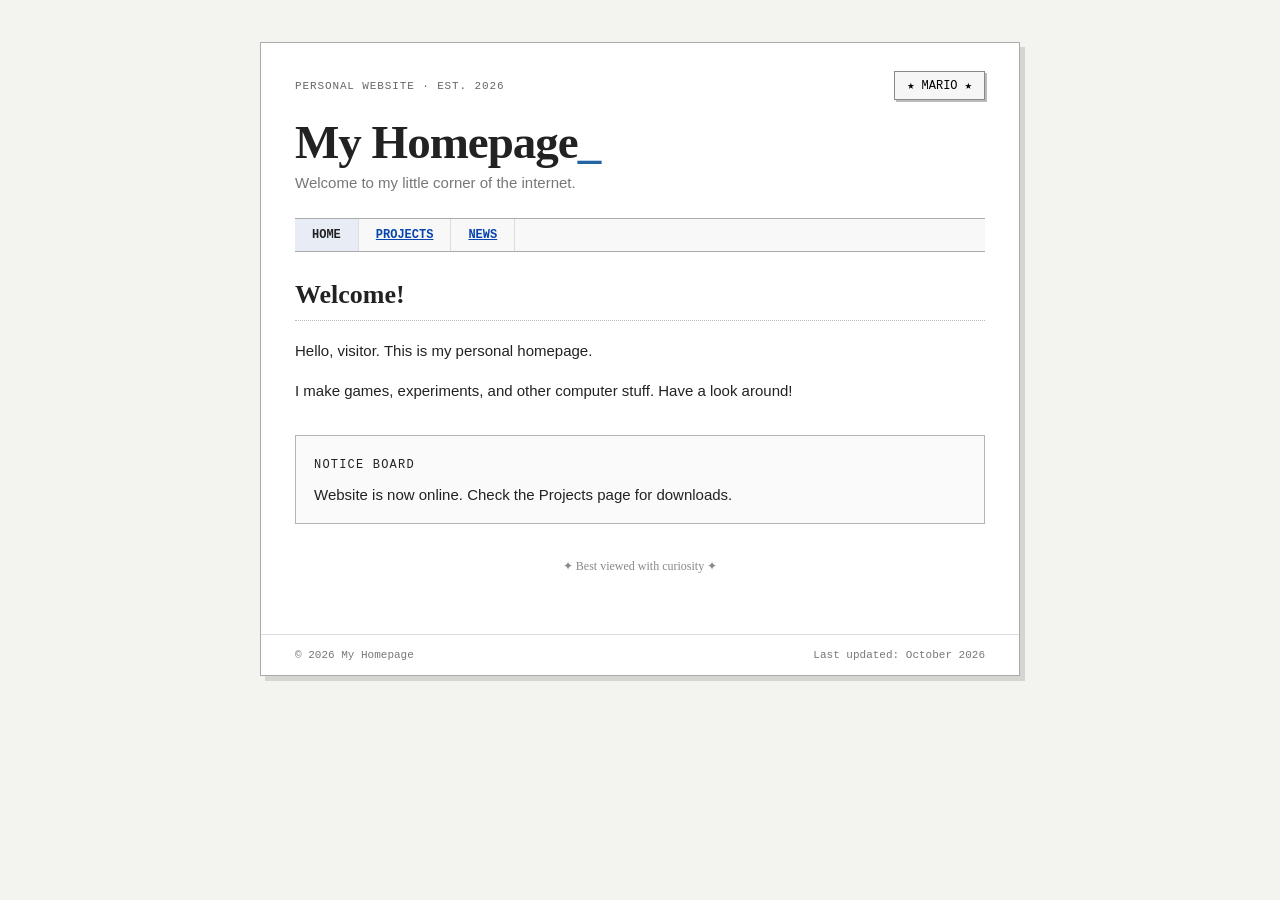
==== index.html @ 9f085ca4 "Add files via upload" ====
<!doctype html><html lang="en"><head><meta charset="utf-8"><meta name="viewport" content="width=device-width,initial-scale=1"><title>My Homepage</title><link rel="stylesheet" href="style.css"></head><body><div class="wrap"><header><div class="top"><span class="tiny">PERSONAL WEBSITE · EST. 2026</span><button id="marioBtn" type="button">★ MARIO ★</button></div><h1>My Homepage<span class="cursor">_</span></h1><p class="sub">Welcome to my little corner of the internet.</p><nav><a href="#home" data-page="home">HOME</a><a href="#projects" data-page="projects">PROJECTS</a><a href="#news" data-page="news">NEWS</a></nav></header><main><section id="home" class="page"><h2>Welcome!</h2><p>Hello, visitor. This is my personal homepage.</p><p>I make games, experiments, and other computer stuff. Have a look around!</p><div class="notice"><b>NOTICE BOARD</b><p>Website is now online. Check the Projects page for downloads.</p></div><p class="old">✦ Best viewed with curiosity ✦</p></section><section id="projects" class="page" hidden><h2>Projects</h2><p class="muted">A small collection of things I've made.</p><article class="project"><div class="project-head"><strong>ABDUCTED — Demo</strong><span class="tag">GAME</span></div><p>A retro-style first-person shooter project.</p><a class="download" href="downloads/abducted-demo.zip" download>↓ Download ZIP</a></article><article class="project"><div class="project-head"><strong>New project</strong><span class="tag">COMING SOON</span></div><p>More projects will be added here.</p></article><p class="hint">To publish your ZIP, place <code>abducted-demo.zip</code> in the <code>downloads</code> folder. Edit this page to add more projects.</p></section><section id="news" class="page" hidden><h2>News</h2><div class="entry"><time>2026.10.08</time><strong>Website launched!</strong><p>Welcome to the new homepage. More updates coming soon.</p></div><div class="entry"><time>2026.10.08</time><strong>Projects page</strong><p>The downloads section is ready.</p></div></section></main><footer><span>© 2026 My Homepage</span><span>Last updated: October 2026</span></footer></div><div id="marioOverlay" class="overlay" hidden><div class="fire-scene"><div class="flames" aria-hidden="true"><i></i><i></i><i></i><i></i><i></i><i></i><i></i></div><div class="mario-text">MARIO</div><div class="embers" aria-hidden="true"></div></div><button id="closeMario" class="close" aria-label="Close animation">✕ CLOSE</button></div><script src="script.js"></script></body></html>
---- style.css ----
:root{color-scheme:light}*{box-sizing:border-box}body{margin:0;background:#f3f3f0;color:#222;font:15px/1.65 Arial,Helvetica,sans-serif}.wrap{width:min(760px,calc(100% - 28px));margin:42px auto;background:#fff;border:1px solid #aaa;box-shadow:5px 5px 0 #d5d5d2}.top{display:flex;justify-content:space-between;align-items:center;gap:12px}.tiny{font:11px 'Courier New',monospace;color:#666;letter-spacing:.08em}header{padding:28px 34px 0}h1{font:normal bold clamp(32px,6vw,47px) Georgia,'Times New Roman',serif;margin:15px 0 0;letter-spacing:-1px}.cursor{color:#2364a5;animation:blink 1s steps(2) infinite}.sub{margin:2px 0 22px;color:#777}nav{display:flex;gap:0;border-top:1px solid #aaa;border-bottom:1px solid #aaa;background:#f8f8f8}nav a{padding:9px 17px;color:#0645ad;text-decoration:underline;font:bold 12px 'Courier New',monospace;border-right:1px solid #ddd}nav a.active{background:#e8edf5;color:#222;text-decoration:none}nav a:hover{background:#e6e6e6}main{min-height:325px;padding:28px 34px 45px}h2{font:normal bold 26px Georgia,serif;margin:0 0 18px;border-bottom:1px dotted #bbb;padding-bottom:10px}p{margin:0 0 15px}.notice{border:1px solid #b5b5b5;background:#fafafa;padding:15px 18px;margin-top:32px}.notice b{font:12px 'Courier New',monospace;letter-spacing:.1em}.notice p{margin:7px 0 0}.old{text-align:center;color:#888;font:12px Georgia,serif;margin-top:35px}.muted,.hint{color:#777}.project{border:1px solid #d1d1d1;padding:17px 19px;margin:16px 0;background:#fdfdfd}.project-head{display:flex;align-items:center;gap:12px;justify-content:space-between}.tag{font:10px 'Courier New',monospace;border:1px solid #ccc;padding:2px 6px;color:#666}.project p{margin:9px 0 13px}.download{color:#0645ad;font-weight:bold}.hint{font-size:12px;margin-top:22px}.entry{padding:0 0 19px;margin-bottom:19px;border-bottom:1px dotted #bbb}.entry time{display:block;color:#888;font:12px 'Courier New',monospace}.entry strong{display:block;margin:4px 0}.entry p{margin:0}footer{display:flex;justify-content:space-between;gap:12px;padding:14px 34px;border-top:1px solid #ddd;color:#777;font:11px 'Courier New',monospace}button{cursor:pointer}#marioBtn{background:#f6f6f6;border:1px solid #888;padding:6px 12px;box-shadow:2px 2px 0 #bbb;font:12px 'Courier New',monospace}#marioBtn:hover{background:#fff0d4}#marioBtn:active{box-shadow:none;transform:translate(2px,2px)}.overlay{position:fixed;inset:0;z-index:10;background:rgba(8,7,7,.96);display:grid;place-items:center;overflow:hidden}.overlay[hidden],.page[hidden]{display:none}.fire-scene{position:relative;isolation:isolate}.mario-text{position:relative;z-index:2;color:#ffce37;font:bold clamp(66px,16vw,185px)/1 Impact,'Arial Black',sans-serif;letter-spacing:.04em;text-shadow:0 2px 0 #ff7a00,0 6px 0 #bc2400,0 10px 20px #fa2600,0 0 45px #f70;animation:burnText .15s infinite alternate}.flames{position:absolute;inset:-90px -20px -10px;z-index:1;filter:blur(7px)}.flames i{position:absolute;bottom:0;width:20%;height:110%;background:linear-gradient(to top,#f40 0%,#ff8c00 34%,#fff45d 60%,transparent 95%);border-radius:45% 45% 25% 25%;transform-origin:bottom;mix-blend-mode:screen;animation:flame .7s ease-in-out infinite alternate}.flames i:nth-child(1){left:0;animation-delay:-.3s;height:90%}.flames i:nth-child(2){left:14%;animation-delay:-.1s;height:120%}.flames i:nth-child(3){left:29%;animation-delay:-.5s;height:95%}.flames i:nth-child(4){left:44%;animation-delay:-.2s;height:125%}.flames i:nth-child(5){left:59%;animation-delay:-.6s;height:100%}.flames i:nth-child(6){left:73%;animation-delay:-.4s;height:120%}.flames i:nth-child(7){left:86%;animation-delay:-.7s;height:90%}.close{position:absolute;top:25px;right:25px;border:1px solid #777;background:#161616;color:#fff;padding:10px 15px;font:13px 'Courier New',monospace}.close:hover{background:#333}@keyframes flame{0%{transform:scaleX(.8) rotate(-9deg) scaleY(.8);opacity:.65}100%{transform:scaleX(1.2) rotate(10deg) scaleY(1.12);opacity:1}}@keyframes burnText{from{filter:brightness(1)}to{filter:brightness(1.35)}}@keyframes blink{50%{opacity:0}}@media(max-width:520px){.wrap{margin:14px auto}header{padding:20px 18px 0}main{padding:25px 18px 35px}footer{padding:13px 18px;flex-direction:column;gap:3px}nav a{padding:9px 12px}.tiny{font-size:9px}}@media(prefers-reduced-motion:reduce){.flames i,.mario-text,.cursor{animation:none}}
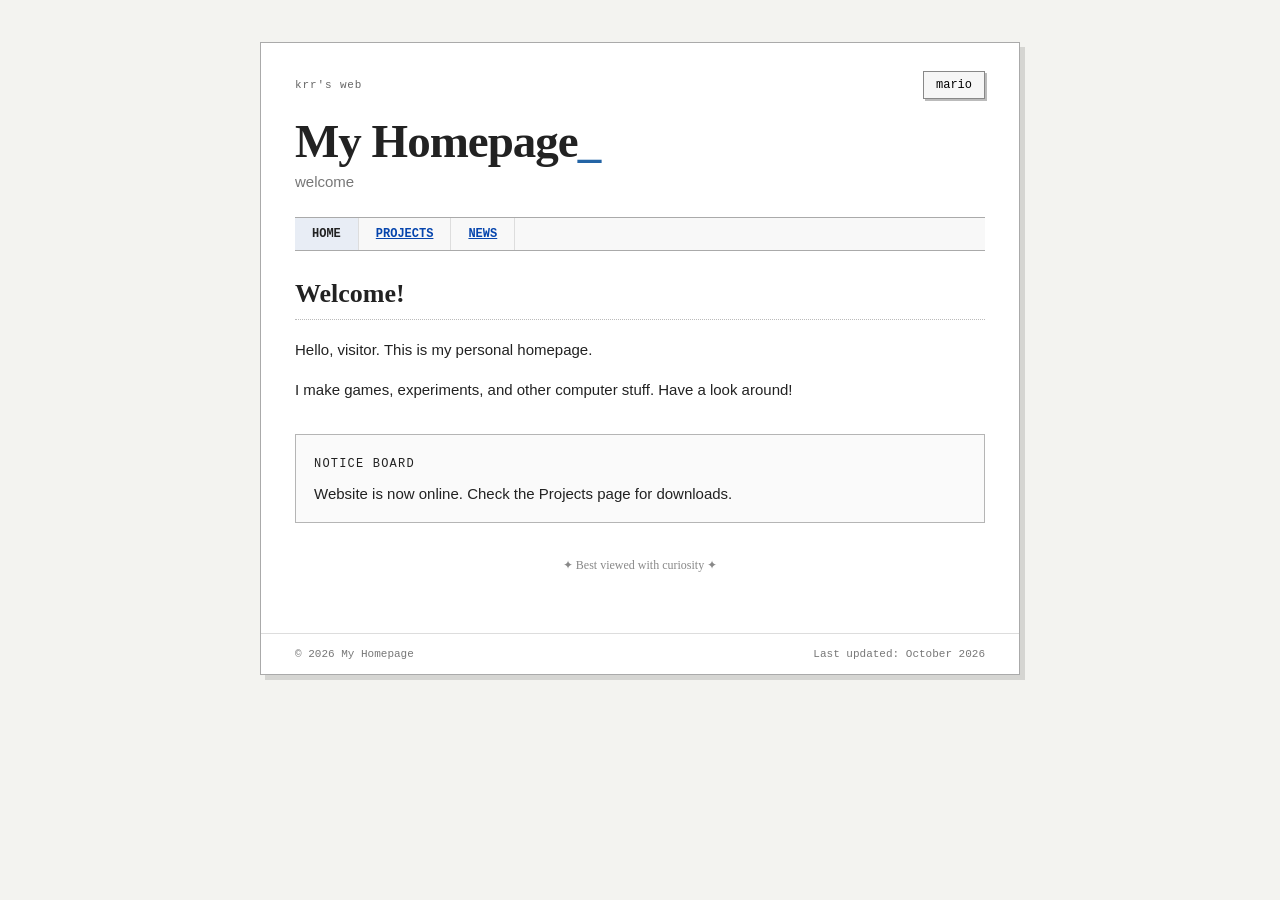
==== commit 777a9372: "Update index.html" ====
--- a/index.html
+++ b/index.html
@@ -1 +1 @@
-<!doctype html><html lang="en"><head><meta charset="utf-8"><meta name="viewport" content="width=device-width,initial-scale=1"><title>My Homepage</title><link rel="stylesheet" href="style.css"></head><body><div class="wrap"><header><div class="top"><span class="tiny">PERSONAL WEBSITE · EST. 2026</span><button id="marioBtn" type="button">★ MARIO ★</button></div><h1>My Homepage<span class="cursor">_</span></h1><p class="sub">Welcome to my little corner of the internet.</p><nav><a href="#home" data-page="home">HOME</a><a href="#projects" data-page="projects">PROJECTS</a><a href="#news" data-page="news">NEWS</a></nav></header><main><section id="home" class="page"><h2>Welcome!</h2><p>Hello, visitor. This is my personal homepage.</p><p>I make games, experiments, and other computer stuff. Have a look around!</p><div class="notice"><b>NOTICE BOARD</b><p>Website is now online. Check the Projects page for downloads.</p></div><p class="old">✦ Best viewed with curiosity ✦</p></section><section id="projects" class="page" hidden><h2>Projects</h2><p class="muted">A small collection of things I've made.</p><article class="project"><div class="project-head"><strong>ABDUCTED — Demo</strong><span class="tag">GAME</span></div><p>A retro-style first-person shooter project.</p><a class="download" href="downloads/abducted-demo.zip" download>↓ Download ZIP</a></article><article class="project"><div class="project-head"><strong>New project</strong><span class="tag">COMING SOON</span></div><p>More projects will be added here.</p></article><p class="hint">To publish your ZIP, place <code>abducted-demo.zip</code> in the <code>downloads</code> folder. Edit this page to add more projects.</p></section><section id="news" class="page" hidden><h2>News</h2><div class="entry"><time>2026.10.08</time><strong>Website launched!</strong><p>Welcome to the new homepage. More updates coming soon.</p></div><div class="entry"><time>2026.10.08</time><strong>Projects page</strong><p>The downloads section is ready.</p></div></section></main><footer><span>© 2026 My Homepage</span><span>Last updated: October 2026</span></footer></div><div id="marioOverlay" class="overlay" hidden><div class="fire-scene"><div class="flames" aria-hidden="true"><i></i><i></i><i></i><i></i><i></i><i></i><i></i></div><div class="mario-text">MARIO</div><div class="embers" aria-hidden="true"></div></div><button id="closeMario" class="close" aria-label="Close animation">✕ CLOSE</button></div><script src="script.js"></script></body></html>
+<!doctype html><html lang="en"><head><meta charset="utf-8"><meta name="viewport" content="width=device-width,initial-scale=1"><title>My Homepage</title><link rel="stylesheet" href="style.css"></head><body><div class="wrap"><header><div class="top"><span class="tiny">krr's web</span><button id="marioBtn" type="button">mario</button></div><h1>My Homepage<span class="cursor">_</span></h1><p class="sub">welcome </p><nav><a href="#home" data-page="home">HOME</a><a href="#projects" data-page="projects">PROJECTS</a><a href="#news" data-page="news">NEWS</a></nav></header><main><section id="home" class="page"><h2>Welcome!</h2><p>Hello, visitor. This is my personal homepage.</p><p>I make games, experiments, and other computer stuff. Have a look around!</p><div class="notice"><b>NOTICE BOARD</b><p>Website is now online. Check the Projects page for downloads.</p></div><p class="old">✦ Best viewed with curiosity ✦</p></section><section id="projects" class="page" hidden><h2>Projects</h2><p class="muted">A small collection of things I've made.</p><article class="project"><div class="project-head"><strong>ABDUCTED — Demo</strong><span class="tag">GAME</span></div><p>A retro-style first-person shooter project.</p><a class="download" href="downloads/abducted-demo.zip" download>↓ Download ZIP</a></article><article class="project"><div class="project-head"><strong>New project</strong><span class="tag">COMING SOON</span></div><p>More projects will be added here.</p></article><p class="hint">To publish your ZIP, place <code>abducted-demo.zip</code> in the <code>downloads</code> folder. Edit this page to add more projects.</p></section><section id="news" class="page" hidden><h2>News</h2><div class="entry"><time>2026.10.08</time><strong>Website launched!</strong><p>Welcome to the new homepage. More updates coming soon.</p></div><div class="entry"><time>2026.10.08</time><strong>Projects page</strong><p>The downloads section is ready.</p></div></section></main><footer><span>© 2026 My Homepage</span><span>Last updated: October 2026</span></footer></div><div id="marioOverlay" class="overlay" hidden><div class="fire-scene"><div class="flames" aria-hidden="true"><i></i><i></i><i></i><i></i><i></i><i></i><i></i></div><div class="mario-text">MARIO</div><div class="embers" aria-hidden="true"></div></div><button id="closeMario" class="close" aria-label="Close animation">✕ CLOSE</button></div><script src="script.js"></script></body></html>
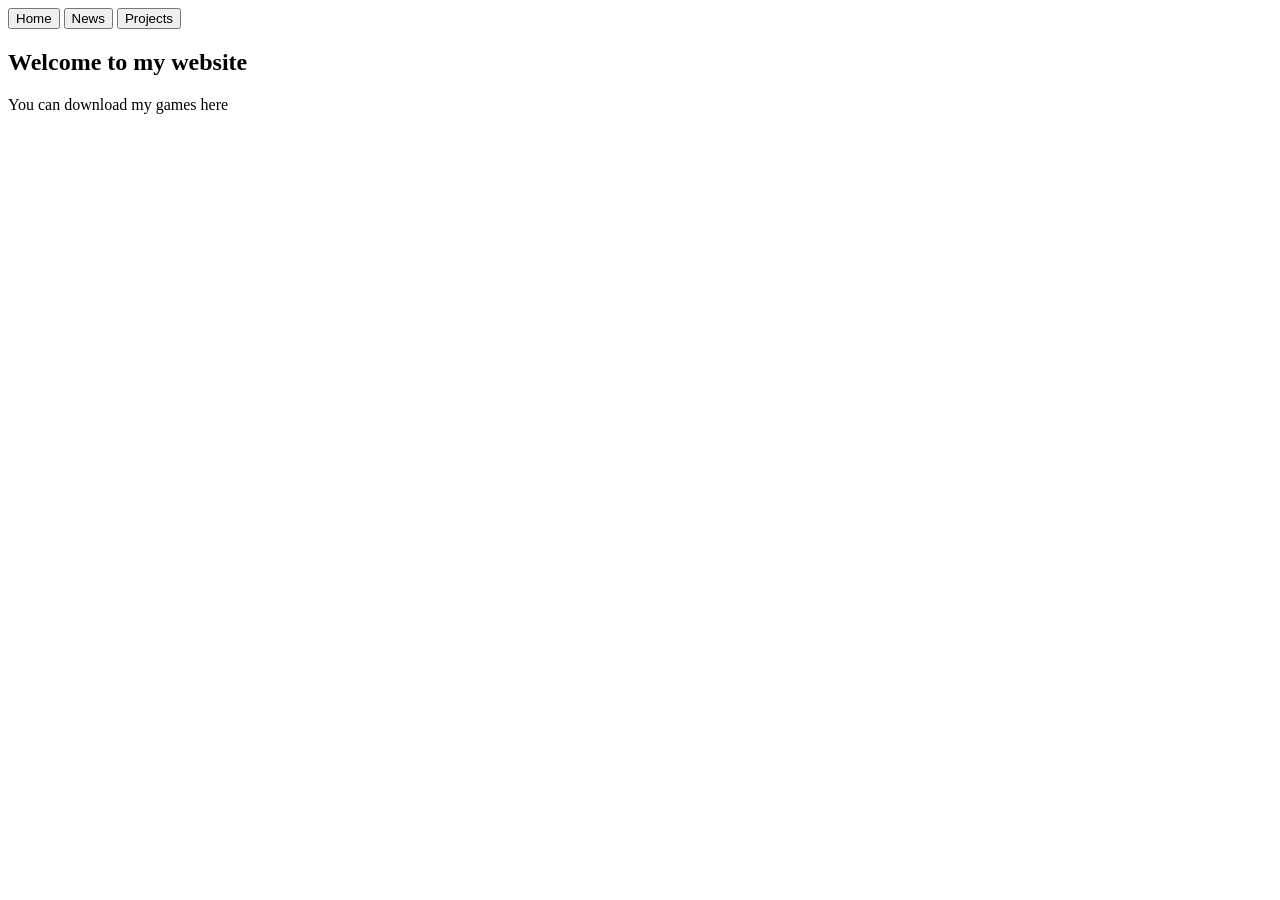
==== commit 71b51a4b: "Update index.html" ====
--- a/index.html
+++ b/index.html
@@ -1 +1,62 @@
-<!doctype html><html lang="en"><head><meta charset="utf-8"><meta name="viewport" content="width=device-width,initial-scale=1"><title>My Homepage</title><link rel="stylesheet" href="style.css"></head><body><div class="wrap"><header><div class="top"><span class="tiny">krr's web</span><button id="marioBtn" type="button">mario</button></div><h1>My Homepage<span class="cursor">_</span></h1><p class="sub">welcome </p><nav><a href="#home" data-page="home">HOME</a><a href="#projects" data-page="projects">PROJECTS</a><a href="#news" data-page="news">NEWS</a></nav></header><main><section id="home" class="page"><h2>Welcome!</h2><p>Hello, visitor. This is my personal homepage.</p><p>I make games, experiments, and other computer stuff. Have a look around!</p><div class="notice"><b>NOTICE BOARD</b><p>Website is now online. Check the Projects page for downloads.</p></div><p class="old">✦ Best viewed with curiosity ✦</p></section><section id="projects" class="page" hidden><h2>Projects</h2><p class="muted">A small collection of things I've made.</p><article class="project"><div class="project-head"><strong>ABDUCTED — Demo</strong><span class="tag">GAME</span></div><p>A retro-style first-person shooter project.</p><a class="download" href="downloads/abducted-demo.zip" download>↓ Download ZIP</a></article><article class="project"><div class="project-head"><strong>New project</strong><span class="tag">COMING SOON</span></div><p>More projects will be added here.</p></article><p class="hint">To publish your ZIP, place <code>abducted-demo.zip</code> in the <code>downloads</code> folder. Edit this page to add more projects.</p></section><section id="news" class="page" hidden><h2>News</h2><div class="entry"><time>2026.10.08</time><strong>Website launched!</strong><p>Welcome to the new homepage. More updates coming soon.</p></div><div class="entry"><time>2026.10.08</time><strong>Projects page</strong><p>The downloads section is ready.</p></div></section></main><footer><span>© 2026 My Homepage</span><span>Last updated: October 2026</span></footer></div><div id="marioOverlay" class="overlay" hidden><div class="fire-scene"><div class="flames" aria-hidden="true"><i></i><i></i><i></i><i></i><i></i><i></i><i></i></div><div class="mario-text">MARIO</div><div class="embers" aria-hidden="true"></div></div><button id="closeMario" class="close" aria-label="Close animation">✕ CLOSE</button></div><script src="script.js"></script></body></html>
+<!DOCTYPE html>
+<html lang="en">
+<head>
+  <meta charset="UTF-8">
+  <meta name="viewport" content="width=device-width, initial-scale=1.0">
+  <title>My Website</title>
+</head>
+<body>
+  <nav>
+    <button type="button" onclick="showPage('home')">Home</button>
+    <button type="button" onclick="showPage('news')">News</button>
+    <button type="button" onclick="showPage('projects')">Projects</button>
+  </nav>
+
+  <section id="home">
+    <h1>Welcome to my website</h1>
+    <p>You can download my games here</p>
+  </section>
+
+  <section id="news" hidden>
+    <h1>Science News and Facts</h1>
+    <article>
+      <h2>1. Gravitational-Wave Chirp Mass</h2>
+      <p>During the early inspiral of two compact objects in an approximately circular orbit, the leading-order evolution of the gravitational-wave frequency is primarily determined by the chirp mass: M<sub>c</sub> = (m<sub>1</sub>m<sub>2</sub>)<sup>3/5</sup> / (m<sub>1</sub> + m<sub>2</sub>)<sup>1/5</sup>. Measuring how quickly the frequency rises constrains this particular mass combination. Higher-order effects carry information about mass ratio and spins.</p>
+    </article>
+    <article>
+      <h2>2. Black Hole Entropy and Information</h2>
+      <p>The Bekenstein-Hawking entropy of a stationary black hole is S = k<sub>B</sub>c<sup>3</sup>A / (4G&#8463;), where A is the event-horizon area. Unlike ordinary thermodynamic systems, the entropy scales with area rather than volume. Explaining how this entropy and Hawking radiation coexist with unitary quantum mechanics is central to the black-hole information problem.</p>
+    </article>
+    <article>
+      <h2>3. Neutrino Oscillations in Matter</h2>
+      <p>Neutrino flavor oscillations arise because flavor states are superpositions of mass eigenstates. In matter, coherent forward scattering of electron neutrinos changes their effective propagation Hamiltonian. The Mikheyev-Smirnov-Wolfenstein (MSW) effect can strongly enhance flavor conversion at a resonance, depending on neutrino energy, electron density, and mixing parameters.</p>
+    </article>
+    <article>
+      <h2>4. The Cosmic Microwave Background's Acoustic Peaks</h2>
+      <p>Before recombination, photons and baryons behaved as a coupled fluid. Gravity compressed overdense regions while photon pressure opposed collapse, producing acoustic oscillations. Their frozen-in phases left a series of peaks in the microwave background angular power spectrum. The peak positions and heights constrain spatial geometry, baryon abundance, and dark matter density within a cosmological model.</p>
+    </article>
+    <article>
+      <h2>5. Quantum Tunneling and Stellar Fusion</h2>
+      <p>In stellar cores, many colliding nuclei have insufficient classical energy to overcome their electrostatic repulsion. Quantum tunneling makes fusion possible nonetheless. Reaction rates are governed by the interplay between the thermal distribution of particle energies and the energy-dependent tunneling probability, creating a characteristic Gamow peak.</p>
+    </article>
+  </section>
+
+  <section id="projects" hidden>
+    <h1>Projects</h1>
+    <p>DOMO v0.1</p>
+    <p><a href="data/download/DOMO.exe" download>Download DOMO.exe</a></p>
+    <p><a href="data/download/Mars.zip" download>Download Mars.zip</a></p>
+    <p><a href="data/download/Earth.zip" download>Download Earth.zip</a></p>
+    <p><a href="data/download/Venus.zip" download>Download Venus.zip</a></p>
+    <p><a href="data/download/Mercury.zip" download>Download Mercury.zip</a></p>
+  </section>
+
+  <script>
+    function showPage(page) {
+      for (const section of document.querySelectorAll('section')) {
+        section.hidden = section.id !== page;
+      }
+    }
+  </script>
+</body>
+</html>
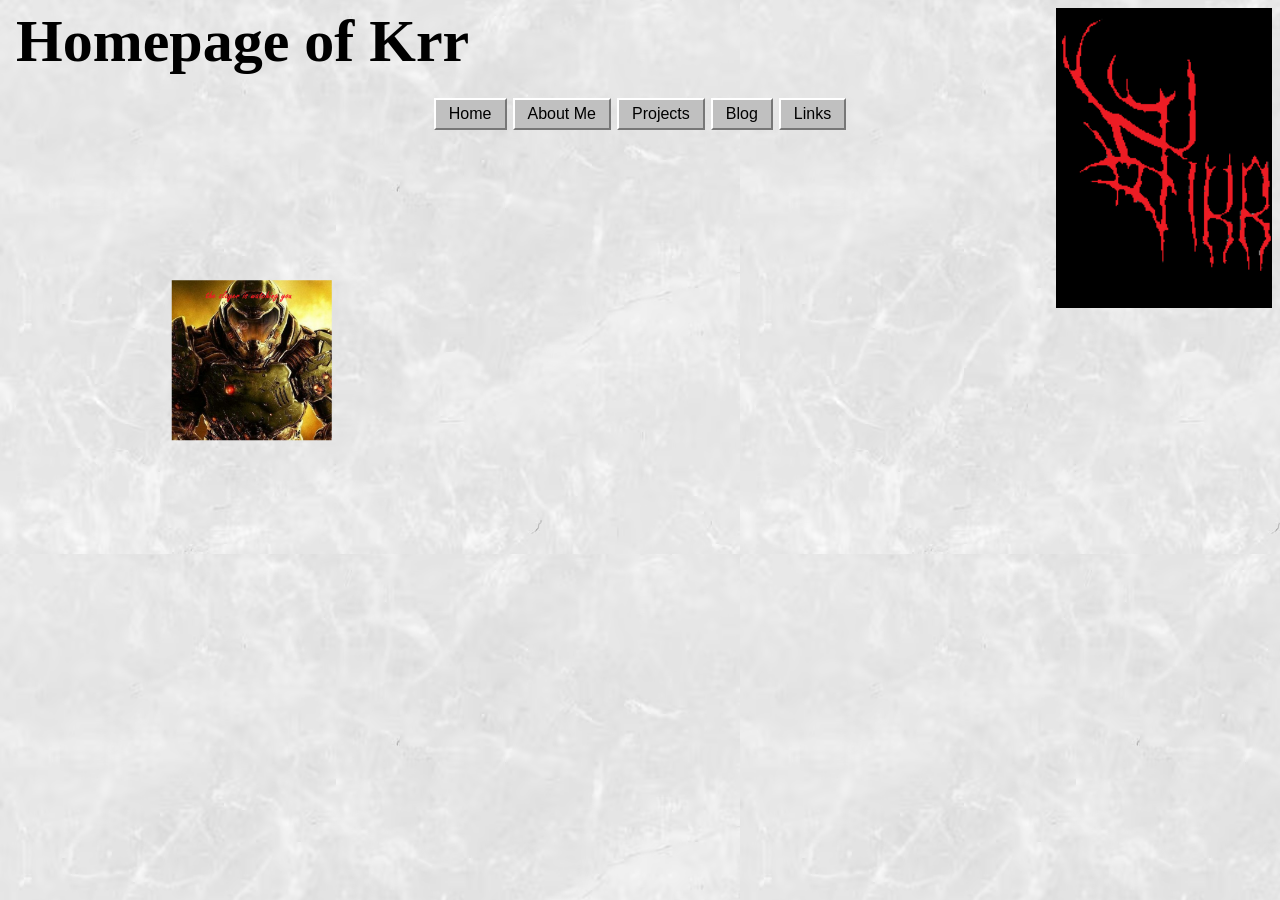
==== commit 4ccd4ccd: "Add files via upload" ====
--- a/index.html
+++ b/index.html
@@ -3,60 +3,79 @@
 <head>
   <meta charset="UTF-8">
   <meta name="viewport" content="width=device-width, initial-scale=1.0">
-  <title>My Website</title>
+  <title>Homepage of Krr</title>
+  <style>
+body {margin:8px; background:#c7c7c7 url("assets/background.png") repeat; color:#000; font-family:"Times New Roman",Times,serif;}
+.logo {position:absolute;top:8px;right:8px;width:216px;height:300px;}
+h1 {margin:8px 230px 22px 8px;text-align:left;font-size:60px;line-height:1.1;font-weight:bold;}
+nav {display:flex;justify-content:center;gap:6px;flex-wrap:wrap;margin:24px 0;}
+nav a {display:inline-block;padding:5px 13px;background:#c0c0c0;border:2px solid;border-color:#fff #777 #777 #fff;color:#000;text-decoration:none;font:16px Arial,sans-serif;}
+nav a:active {border-color:#777 #fff #fff #777;}
+main {margin-left:8px;max-width:750px;}
+h2 {font-size:30px;margin:0 0 14px;}
+p {font-size:18px;}
+#bouncy-logo {position:fixed;left:0;top:0;width:160px;max-width:32vw;height:auto;z-index:5;pointer-events:none;user-select:none;visibility:hidden;will-change:transform;}
+@media(max-width:650px){.logo{width:108px;height:auto;} h1{font-size:38px;margin-right:115px;} nav{margin-top:24px;} nav a{font-size:14px;}}
+
+  </style>
 </head>
 <body>
-  <nav>
-    <button type="button" onclick="showPage('home')">Home</button>
-    <button type="button" onclick="showPage('news')">News</button>
-    <button type="button" onclick="showPage('projects')">Projects</button>
+  <img class="logo" src="assets/logo.png" alt="Krr logo">
+  <h1>Homepage of Krr</h1>
+  <nav aria-label="Navigation">
+    <a href="index.html">Home</a>
+    <a href="AboutMe/index.html">About Me</a>
+    <a href="Projects/index.html">Projects</a>
+    <a href="Blog/index.html">Blog</a>
+    <a href="Links/index.html">Links</a>
   </nav>
+  <img id="bouncy-logo" src="assets/bouncy.png" alt="" aria-hidden="true" draggable="false">
+  <script>
+  (() => {
+    const image = document.getElementById('bouncy-logo');
+    let x = 30, y = 170;
+    let vx = 135, vy = 105; // pixels per second
+    let last = 0;
+    let running = false;
 
-  <section id="home">
-    <h1>Welcome to my website</h1>
-    <p>You can download my games here</p>
-  </section>
-
-  <section id="news" hidden>
-    <h1>Science News and Facts</h1>
-    <article>
-      <h2>1. Gravitational-Wave Chirp Mass</h2>
-      <p>During the early inspiral of two compact objects in an approximately circular orbit, the leading-order evolution of the gravitational-wave frequency is primarily determined by the chirp mass: M<sub>c</sub> = (m<sub>1</sub>m<sub>2</sub>)<sup>3/5</sup> / (m<sub>1</sub> + m<sub>2</sub>)<sup>1/5</sup>. Measuring how quickly the frequency rises constrains this particular mass combination. Higher-order effects carry information about mass ratio and spins.</p>
-    </article>
-    <article>
-      <h2>2. Black Hole Entropy and Information</h2>
-      <p>The Bekenstein-Hawking entropy of a stationary black hole is S = k<sub>B</sub>c<sup>3</sup>A / (4G&#8463;), where A is the event-horizon area. Unlike ordinary thermodynamic systems, the entropy scales with area rather than volume. Explaining how this entropy and Hawking radiation coexist with unitary quantum mechanics is central to the black-hole information problem.</p>
-    </article>
-    <article>
-      <h2>3. Neutrino Oscillations in Matter</h2>
-      <p>Neutrino flavor oscillations arise because flavor states are superpositions of mass eigenstates. In matter, coherent forward scattering of electron neutrinos changes their effective propagation Hamiltonian. The Mikheyev-Smirnov-Wolfenstein (MSW) effect can strongly enhance flavor conversion at a resonance, depending on neutrino energy, electron density, and mixing parameters.</p>
-    </article>
-    <article>
-      <h2>4. The Cosmic Microwave Background's Acoustic Peaks</h2>
-      <p>Before recombination, photons and baryons behaved as a coupled fluid. Gravity compressed overdense regions while photon pressure opposed collapse, producing acoustic oscillations. Their frozen-in phases left a series of peaks in the microwave background angular power spectrum. The peak positions and heights constrain spatial geometry, baryon abundance, and dark matter density within a cosmological model.</p>
-    </article>
-    <article>
-      <h2>5. Quantum Tunneling and Stellar Fusion</h2>
-      <p>In stellar cores, many colliding nuclei have insufficient classical energy to overcome their electrostatic repulsion. Quantum tunneling makes fusion possible nonetheless. Reaction rates are governed by the interplay between the thermal distribution of particle energies and the energy-dependent tunneling probability, creating a characteristic Gamow peak.</p>
-    </article>
-  </section>
-
-  <section id="projects" hidden>
-    <h1>Projects</h1>
-    <p>DOMO v0.1</p>
-    <p><a href="data/download/DOMO.exe" download>Download DOMO.exe</a></p>
-    <p><a href="data/download/Mars.zip" download>Download Mars.zip</a></p>
-    <p><a href="data/download/Earth.zip" download>Download Earth.zip</a></p>
-    <p><a href="data/download/Venus.zip" download>Download Venus.zip</a></p>
-    <p><a href="data/download/Mercury.zip" download>Download Mercury.zip</a></p>
-  </section>
-
-  <script>
-    function showPage(page) {
-      for (const section of document.querySelectorAll('section')) {
-        section.hidden = section.id !== page;
-      }
+    function bounds() {
+      return {
+        x: Math.max(0, window.innerWidth - image.offsetWidth),
+        y: Math.max(0, window.innerHeight - image.offsetHeight)
+      };
     }
+    function draw() {
+      image.style.transform = `translate3d(${x}px, ${y}px, 0)`;
+    }
+    function tick(time) {
+      if (!running) return;
+      const delta = last ? Math.min((time - last) / 1000, 0.05) : 0;
+      last = time;
+      const max = bounds();
+      x += vx * delta;
+      y += vy * delta;
+      if (x <= 0) { x = 0; vx = Math.abs(vx); }
+      else if (x >= max.x) { x = max.x; vx = -Math.abs(vx); }
+      if (y <= 0) { y = 0; vy = Math.abs(vy); }
+      else if (y >= max.y) { y = max.y; vy = -Math.abs(vy); }
+      draw();
+      requestAnimationFrame(tick);
+    }
+    image.addEventListener('load', () => {
+      const max = bounds();
+      x = Math.min(x, max.x);
+      y = Math.min(y, max.y);
+      draw();
+      image.style.visibility = 'visible';
+      if (!running) { running = true; requestAnimationFrame(tick); }
+    });
+    window.addEventListener('resize', () => {
+      const max = bounds();
+      x = Math.min(Math.max(x, 0), max.x);
+      y = Math.min(Math.max(y, 0), max.y);
+      draw();
+    });
+  })();
   </script>
 </body>
 </html>
